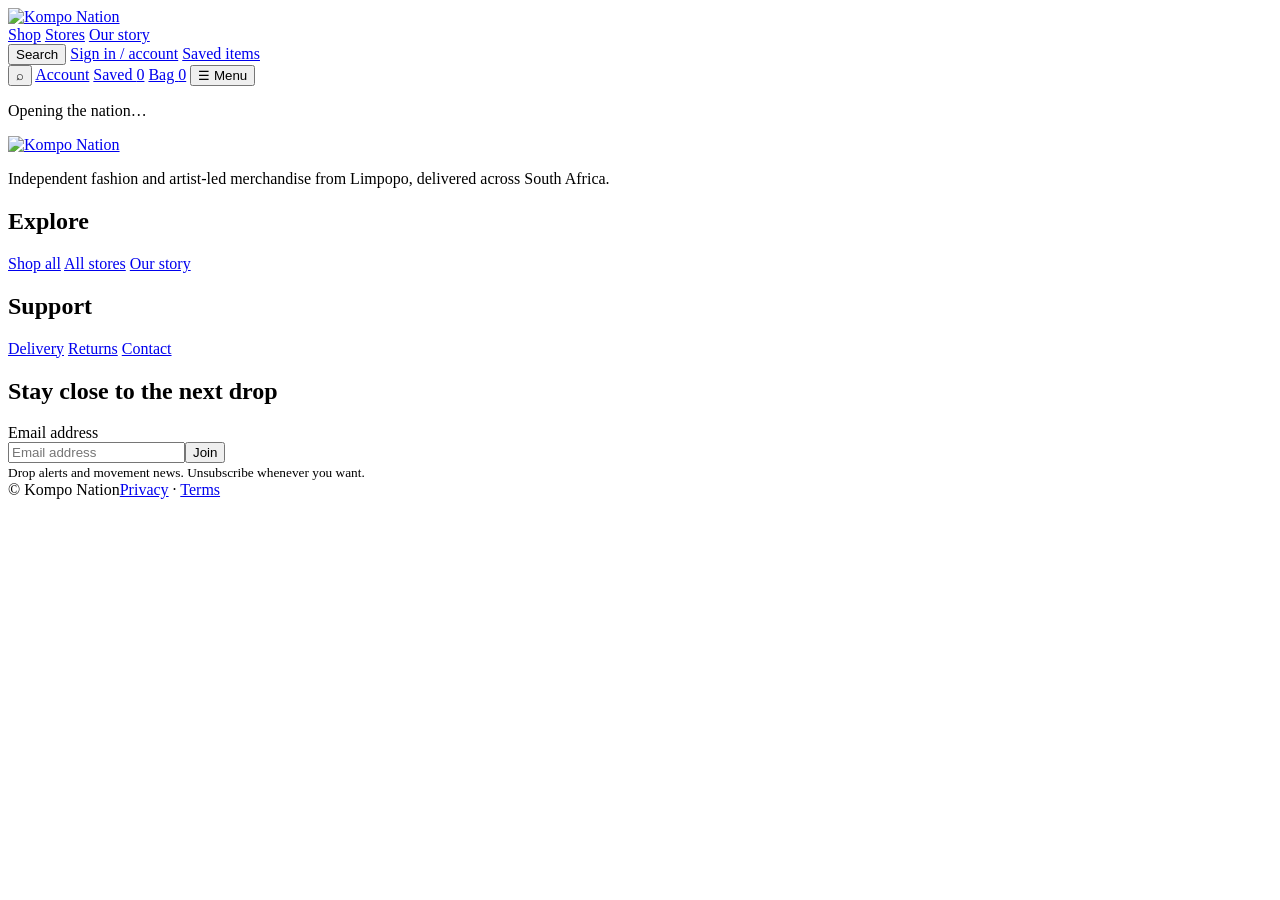
==== site/account.html @ f37eb24c "Final production cleanup and payment setup" ====
<!doctype html>
<html lang="en-ZA">
<head>
  <meta charset="utf-8">
  <meta name="viewport" content="width=device-width, initial-scale=1">
  <meta name="theme-color" content="#f1f0ec">
  <meta name="description" content="Kompo Nation brings artist-led fashion and independent merchandise from Limpopo to fans across South Africa.">
  <meta property="og:title" content="Kompo Nation | Independent South African Fashion">
  <meta property="og:description" content="Independent fashion and artist-led merchandise from Limpopo, available across South Africa.">
  <meta property="og:type" content="website">
  <meta property="og:image" content="/assets/campaign-kompo-apparel-v2.png">
  <link rel="icon" href="/assets/kompo-nation-mark-transparent-v2.png" type="image/png">
  <link rel="preconnect" href="https://fonts.googleapis.com">
  <link rel="preconnect" href="https://fonts.gstatic.com" crossorigin>
  <link href="https://fonts.googleapis.com/css2?family=DM+Sans:wght@400;500;600;700&family=Manrope:wght@500;600;700;800&display=swap" rel="stylesheet">
  <link rel="stylesheet" href="/styles.css?v=20260901-gallery-mobile-v2">
  <title>Kompo Nation | Account</title>
</head>
<body data-page="storefront">
  <div class="ambient ambient-one" aria-hidden="true"></div>
  <div class="ambient ambient-two" aria-hidden="true"></div>

  <header class="site-header glass" id="site-header">
    <a class="brand" href="/" aria-label="Kompo Nation home"><img class="kompo-brand-logo" src="/assets/kompo-nation-logo-transparent-v2.png" alt="Kompo Nation"></a>
    <nav class="main-nav" aria-label="Main navigation">
      <a href="/shop">Shop</a>
      <a href="/stores">Stores</a>
      <a href="/about">Our story</a>
      <div class="mobile-nav-tools">
        <button type="button" data-mobile-search>Search</button>
        <a href="/account">Sign in / account</a>
        <a href="/wishlist">Saved items</a>
      </div>
    </nav>
    <div class="header-actions">
      <button class="icon-button" id="search-button" type="button" aria-label="Search">⌕</button>
      <a class="icon-button" id="account-link" href="/account" aria-label="Account">Account</a>
      <a class="icon-button count-link" href="/wishlist" aria-label="Wishlist">Saved <span id="wishlist-count">0</span></a>
      <a class="bag-button" href="/cart">Bag <span id="cart-count">0</span></a>
      <button class="menu-button" id="menu-button" type="button" aria-label="Open menu" aria-expanded="false"><span aria-hidden="true">☰</span> Menu</button>
    </div>
  </header>

  <main id="app" tabindex="-1">
    <section class="loading-state" aria-live="polite">
      <span class="loading-orbit"></span>
      <p>Opening the nation…</p>
    </section>
  </main>

  <footer class="site-footer">
    <div class="footer-main glass">
      <div>
        <a class="brand footer-brand" href="/"><img class="kompo-brand-logo" src="/assets/kompo-nation-logo-transparent-v2.png" alt="Kompo Nation"></a>
        <p>Independent fashion and artist-led merchandise from Limpopo, delivered across South Africa.</p>
      </div>
      <div>
        <h2>Explore</h2>
        <a href="/shop">Shop all</a>
        <a href="/stores">All stores</a>
        <a href="/about">Our story</a>
      </div>
      <div>
        <h2>Support</h2>
        <a href="/delivery">Delivery</a>
        <a href="/returns">Returns</a>
        <a href="/contact">Contact</a>
      </div>
      <form id="newsletter-form" class="newsletter-form">
        <h2>Stay close to the next drop</h2>
        <label class="sr-only" for="newsletter-email">Email address</label>
        <div><input id="newsletter-email" type="email" placeholder="Email address" required><button type="submit">Join</button></div>
        <small>Drop alerts and movement news. Unsubscribe whenever you want.</small>
      </form>
    </div>
    <div class="footer-bottom"><span>© <span id="year"></span> Kompo Nation</span><span><a href="/privacy">Privacy</a> · <a href="/terms">Terms</a></span></div>
  </footer>

  <dialog id="search-dialog" class="search-dialog glass">
    <form method="dialog" class="dialog-close-row"><button aria-label="Close search">Close</button></form>
    <label for="global-search">Search the nation</label>
    <input id="global-search" type="search" placeholder="Product, store or collection" autocomplete="off">
    <div id="search-results" class="search-results"></div>
  </dialog>

  <div id="toast" class="toast glass" role="status" aria-live="polite"></div>

  <script src="https://cdn.jsdelivr.net/npm/@supabase/supabase-js@2"></script>
  <script src="./config.js"></script>
  <script src="./catalog.js"></script>
  <script src="./supabase.js?v=20260901-gallery-mobile-v2"></script>
  <script src="/app.js?v=20260901-gallery-mobile-v2"></script>
</body>
</html>
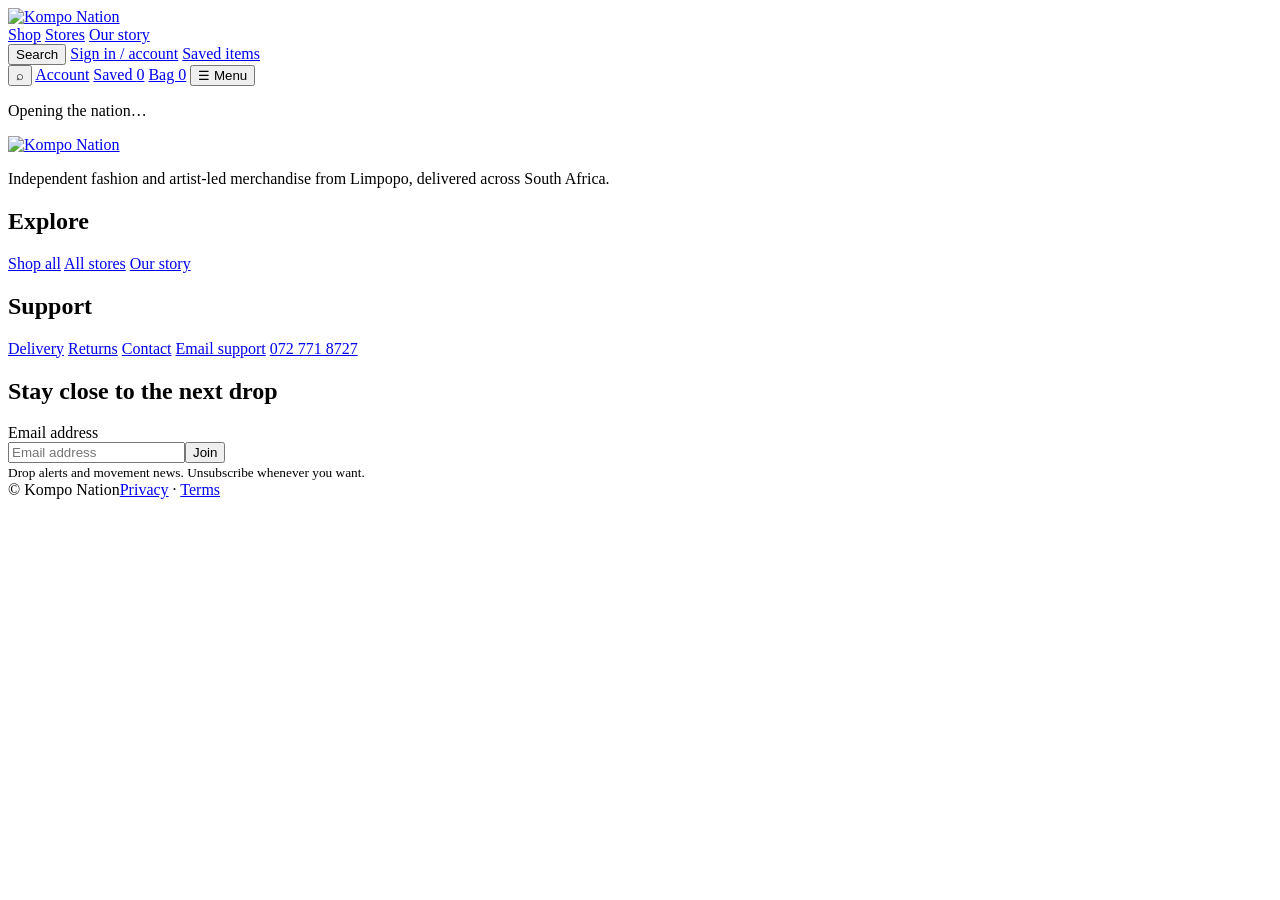
==== commit c04bd55b: "Publish support contacts and production hardening" ====
--- a/site/account.html
+++ b/site/account.html
@@ -5,6 +5,7 @@
   <meta name="viewport" content="width=device-width, initial-scale=1">
   <meta name="theme-color" content="#f1f0ec">
   <meta name="description" content="Kompo Nation brings artist-led fashion and independent merchandise from Limpopo to fans across South Africa.">
+  <meta name="robots" content="noindex, nofollow">
   <meta property="og:title" content="Kompo Nation | Independent South African Fashion">
   <meta property="og:description" content="Independent fashion and artist-led merchandise from Limpopo, available across South Africa.">
   <meta property="og:type" content="website">
@@ -13,7 +14,7 @@
   <link rel="preconnect" href="https://fonts.googleapis.com">
   <link rel="preconnect" href="https://fonts.gstatic.com" crossorigin>
   <link href="https://fonts.googleapis.com/css2?family=DM+Sans:wght@400;500;600;700&family=Manrope:wght@500;600;700;800&display=swap" rel="stylesheet">
-  <link rel="stylesheet" href="/styles.css?v=20260901-gallery-mobile-v2">
+  <link rel="stylesheet" href="/styles.css?v=20260901-discounts-seo-v1">
   <title>Kompo Nation | Account</title>
 </head>
 <body data-page="storefront">
@@ -65,6 +66,8 @@
         <a href="/delivery">Delivery</a>
         <a href="/returns">Returns</a>
         <a href="/contact">Contact</a>
+        <a href="mailto:ramashilokgotsofatso@gmail.com">Email support</a>
+        <a href="tel:+27727718727">072 771 8727</a>
       </div>
       <form id="newsletter-form" class="newsletter-form">
         <h2>Stay close to the next drop</h2>
@@ -86,9 +89,9 @@
   <div id="toast" class="toast glass" role="status" aria-live="polite"></div>
 
   <script src="https://cdn.jsdelivr.net/npm/@supabase/supabase-js@2"></script>
-  <script src="./config.js"></script>
-  <script src="./catalog.js"></script>
-  <script src="./supabase.js?v=20260901-gallery-mobile-v2"></script>
-  <script src="/app.js?v=20260901-gallery-mobile-v2"></script>
+  <script src="/config.js"></script>
+  <script src="/catalog.js"></script>
+  <script src="/supabase.js?v=20260901-discounts-seo-v1"></script>
+  <script src="/app.js?v=20260901-discounts-seo-v1"></script>
 </body>
 </html>
